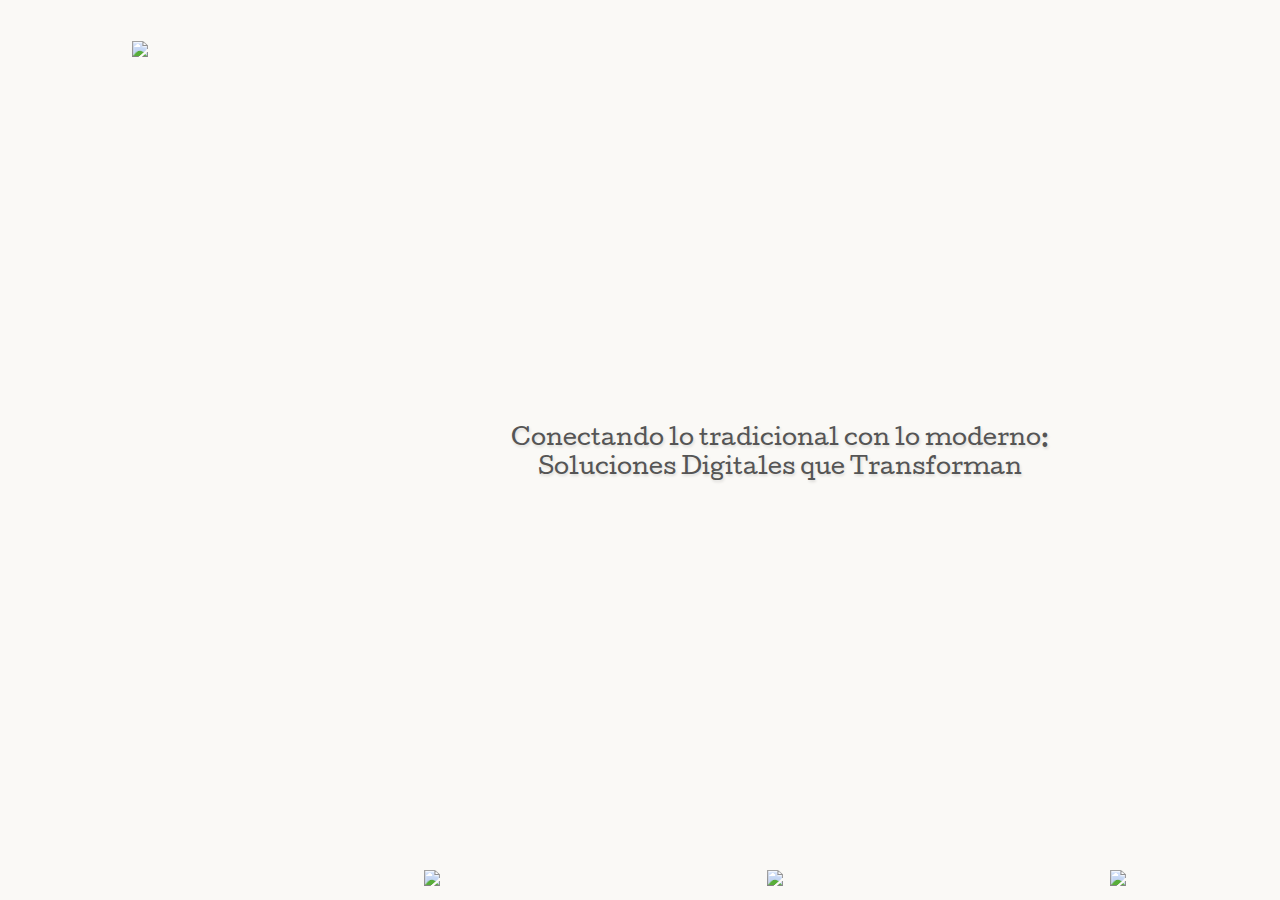
==== fg.html @ ee17c90f "upload project" ====
<!DOCTYPE html>
<html lang="es">

<head>
  <meta charset="UTF-8">
  <meta name="viewport" content="width=device-width, initial-scale=1.0">
  <meta name="description"
    content="Ofrecemos servicios de comunicación digital, incluyendo desarrollo web, aplicaciones, consultoría digital y rediseño web.">
  <meta name="keywords" content="comunicación digital, desarrollo web, aplicaciones, consultoría digital, rediseño web">
  <meta name="robots" content="index, follow">
  <meta name="author" content="franco°guevara | digital bespoke">

  <meta property="og:title" content="Servicios de Comunicación Digital | franco°guevara - digital bespoke">
  <meta property="og:description"
    content="Ofrecemos servicios de comunicación digital, incluyendo desarrollo web, aplicaciones, consultoría digital y rediseño web.">
  <meta property="og:url" content="https://francoguevara.co">
  <meta property="og:type" content="website">

  <meta name="twitter:title" content="Servicios de Comunicación Digital | franco°guevara - digital bespoke">
  <meta name="twitter:description"
    content="Ofrecemos servicios de comunicación digital, incluyendo desarrollo web, aplicaciones, consultoría digital y rediseño web.">

  <link rel="canonical" href="https://francoguevara.co">
  <link rel="stylesheet" href="style.css">
  <link rel="icon" href="img/grad.ico" type="image/x-icon">
  <link rel="apple-touch-icon" href="img/grad.png">

  <title>Servicios de Comunicación Digital: Desarrollo Web, Aplicaciones, Consultoría y Rediseño Web |
    franco°guevara - digital bespoke</title>

  <link rel="preconnect" href="https://fonts.googleapis.com">
  <link rel="preconnect" href="https://fonts.gstatic.com" crossorigin>
  <link href="https://fonts.googleapis.com/css2?family=Cutive&family=Cutive+Mono&display=swap" rel="stylesheet">

</head>

<body>

  <div class="wrapper">
    <div class="content">
      <div class="sidebar" id="sidebar">
        <img src="img/logo.svg">
      </div>
      <div class="main-content" id="scroll-container">
        <div class="tira">
          <div class="colcontent1">
            <h1 class="titulo">Conectando lo tradicional con lo moderno:<br> Soluciones Digitales que Transforman</h1>
          </div>
          <div class="colcontent"><p>contenido2</p></div>
          <div class="colcontent"><p>contenido3</p></div>
          <div class="colcontent"><p>contenido4</p></div>
        </div>
      </div>
      <div class="footer">
        <div class="column"><a href=""><img src="img/box.svg"></a></div>
        <div class="column"><a href=""><img src="img/triangle.svg"></a></div>
        <div class="column"><a href=""><img src="img/hexa.svg"></a></div>
      </div>
    </div>
  </div>

  <script>
    document.addEventListener('DOMContentLoaded', function () {
      const scrollContainer = document.getElementById('scroll-container');
      scrollContainer.addEventListener('wheel', function (e) {
        e.preventDefault(); 
        scrollContainer.scrollLeft += e.deltaY; 
      });
    });
  </script>

  <script>
   
    const scrollContainer = document.getElementById('scroll-container');
    const sidebar = document.getElementById('sidebar');

    scrollContainer.addEventListener('scroll', function () {
      if (scrollContainer.scrollLeft > 0) {
        
        sidebar.style.boxShadow = 'rgba(0, 0, 0, 0.10) 2px 2.6px';
      } else {
      
        sidebar.style.boxShadow = 'none';
      }
    });
  </script>

</body>

</html>
---- style.css ----
body, html {
    height: 100%;
    margin: 0;
    padding: 0;
    color: #555555;
    background-color: #FAF9F6;
    background-image: url("img/clean.png");
}

p {
    font-family: "Cutive Mono", monospace;
    font-weight: 400;
    font-style: normal;
    font-size: 16px;
}

h1, h2, h3, h4, h5, strong, b {
    font-family: "Cutive", serif;
    font-weight: 400;
    font-style: normal;
}

h1 {
    font-size: 1.4rem;
}

.wrapper {
    display: flex;
    height: 100%;
    flex-direction: column;
}

.content {
    display: flex;
    flex-grow: 1;
    overflow: hidden;
}

.sidebar {
    width: 250px;
    color: #555555;
    padding: 15px;
    position: fixed;
    height: 100vh;
    display: flex;
    justify-content: center;
    margin-top: 2%;
}

.sidebar img {
    height: 11em;
}

.main-content {
    flex-grow: 1;
    display: flex;
    justify-content: center;
    align-items: center;
    margin-left: 280px;
    overflow-x: auto;
    padding: 15px;
    /*scroll-snap-type: x mandatory;*/
    overflow-x: auto;
    /*scroll-behavior: smooth;*/
}

.tira {
    width: 2000px;
    display:flex;
    flex-direction: row;
    /*justify-content: center;*/
    align-items: center;
    text-align: center;
    /*scroll-snap-align: start;*/
}

.colcontent {
    min-width: 100%;
    /*scroll-snap-align: start;*/
    box-sizing: border-box;
    display: flex;
    justify-content: center;
    align-items: center;
}

.colcontent1 {
    min-width: 100%;
    /*scroll-snap-align: start;*/
    box-sizing: border-box;
    display: flex;
    justify-content: center;
    align-items: center;
}

.titulo {
    text-align: center;
    margin:0;
}

h1.titulo {
    text-shadow: 1px 2px 3px rgba(0, 0, 0, .12);
}

.footer {
    width: calc(100% - 250px);
    text-align: center;
    position: fixed;
    bottom: 0;
    color: #555555;
    padding: 10px;
    display: flex;
    flex-wrap: wrap;
    justify-content: space-between;
    margin-left: 250px;
    align-items: center;
}

.footer .column {
    flex: 1; 
    text-align: center; 
    padding: 0 10px; 
    box-sizing: border-box;
}

.footer .column img {
    max-width: 100%;
    width: 9%;
    height: auto;
  }
/*=====================================================================scrollbar====*/
.scroll-container {
    overflow-x: scroll;
    scrollbar-width: none; /* Firefox */
    -ms-overflow-style: none;  /* Internet Explorer 10+ */
}

::-webkit-scrollbar {
    height: 2px;
    display: none;
}
  
::-webkit-scrollbar-track {
    background-color: #FAF9F6;
    border-radius: 4px;
}

::-webkit-scrollbar-thumb {
    background: #666666;
    min-width: 30px;
    border-radius: 4px;
}
  

@media (max-width: 768px) {
    .sidebar {
        width: 100%;
        height: auto;
        position: relative;
        margin-left: 0;
        top: 0;
    }

    .main-content {
        margin-left: 0;
        margin-top: 60px;
    }

    .footer {
        position: relative;
        margin-top: auto;
    }

    .content {
        flex-direction: column;
    }
}
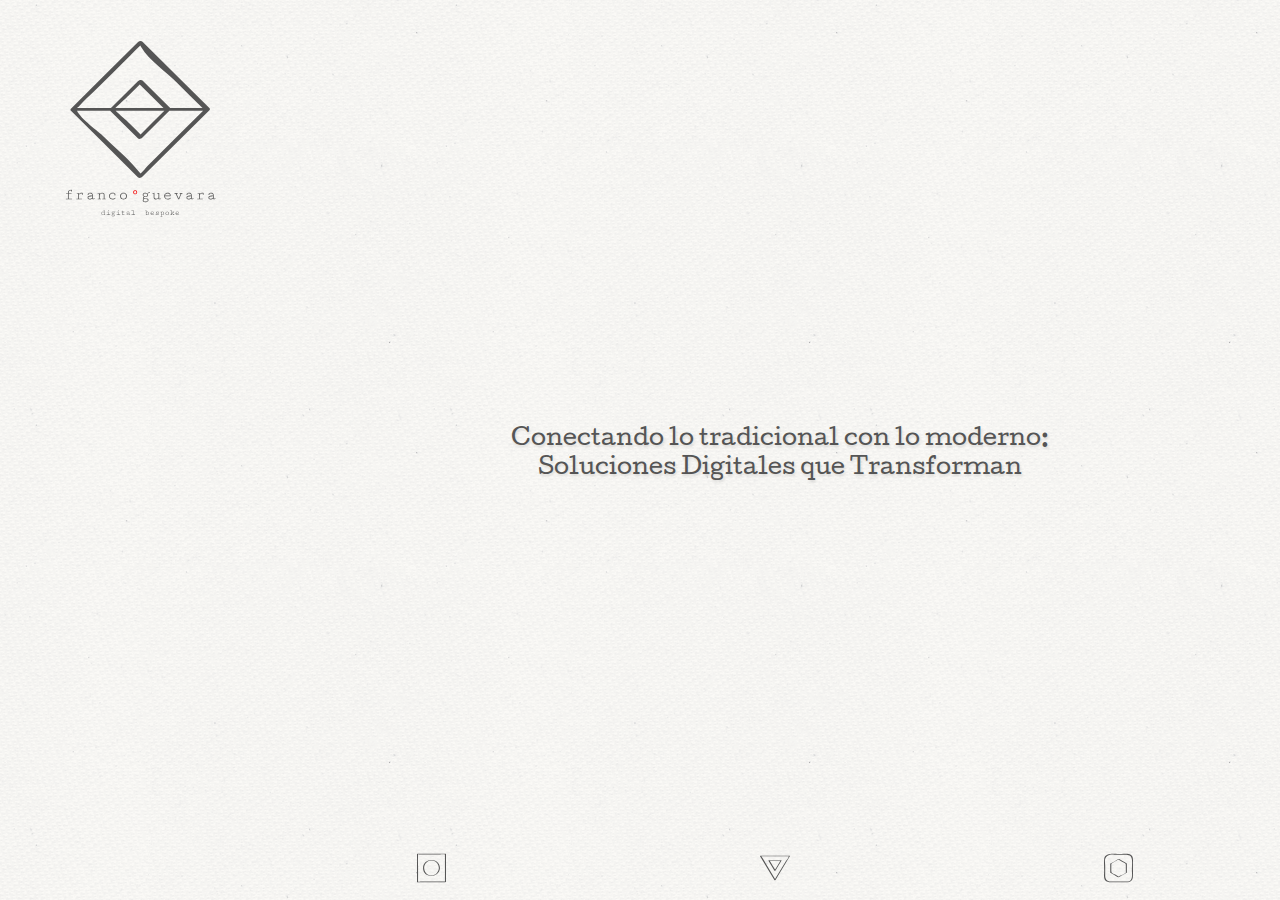
==== commit bf3a8911: "fix: espacio" ====
--- a/fg.html
+++ b/fg.html
@@ -44,7 +44,7 @@
       <div class="main-content" id="scroll-container">
         <div class="tira">
           <div class="colcontent1">
-            <h1 class="titulo">Conectando lo tradicional con lo moderno:<br> Soluciones Digitales que Transforman</h1>
+            <h1 class="titulo">Conectando lo tradicional con lo moderno:<br>Soluciones Digitales que Transforman</h1>
           </div>
           <div class="colcontent"><p>contenido2</p></div>
           <div class="colcontent"><p>contenido3</p></div>
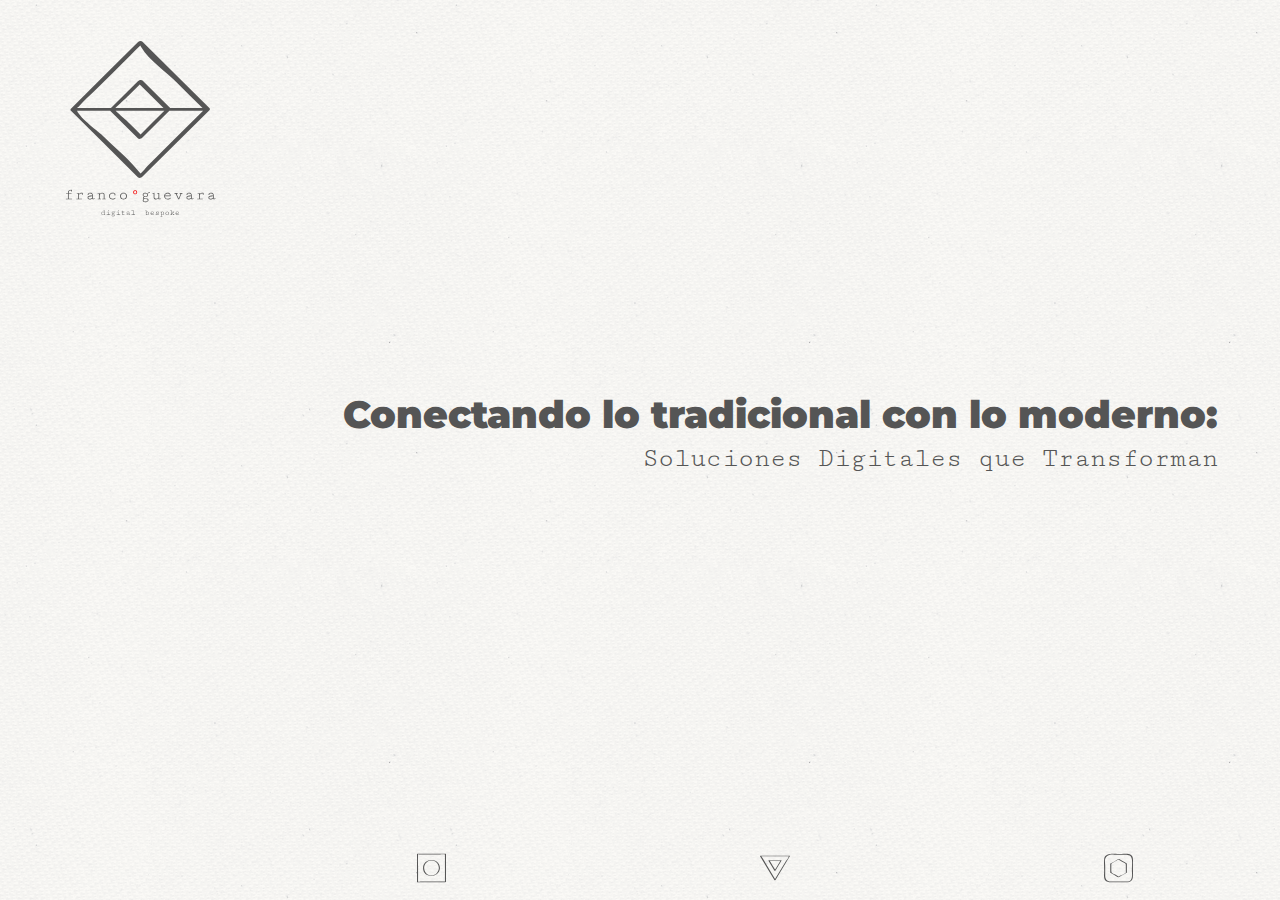
==== commit eb2c0409: "Cambios de font y titulo" ====
--- a/fg.html
+++ b/fg.html
@@ -28,9 +28,9 @@
   <title>Servicios de Comunicación Digital: Desarrollo Web, Aplicaciones, Consultoría y Rediseño Web |
     franco°guevara - digital bespoke</title>
 
-  <link rel="preconnect" href="https://fonts.googleapis.com">
-  <link rel="preconnect" href="https://fonts.gstatic.com" crossorigin>
-  <link href="https://fonts.googleapis.com/css2?family=Cutive&family=Cutive+Mono&display=swap" rel="stylesheet">
+    <link rel="preconnect" href="https://fonts.googleapis.com">
+    <link rel="preconnect" href="https://fonts.gstatic.com" crossorigin>
+    <link href="https://fonts.googleapis.com/css2?family=Cutive&family=Cutive+Mono&family=Montserrat:ital,wght@0,100..900;1,100..900&display=swap" rel="stylesheet">
 
 </head>
 
@@ -44,7 +44,7 @@
       <div class="main-content" id="scroll-container">
         <div class="tira">
           <div class="colcontent1">
-            <h1 class="titulo">Conectando lo tradicional con lo moderno:<br>Soluciones Digitales que Transforman</h1>
+            <h1 class="titulo">Conectando lo tradicional con lo moderno:<br><p>Soluciones Digitales que Transforman</p></h1>
           </div>
           <div class="colcontent"><p>contenido2</p></div>
           <div class="colcontent"><p>contenido3</p></div>
--- a/style.css
+++ b/style.css
@@ -14,9 +14,15 @@
     font-size: 16px;
 }
 
-h1, h2, h3, h4, h5, strong, b {
+h1, h2, h3, h4, h5 {
+    font-family: "Montserrat", sans-serif;
+    font-weight: 900;
+    font-style: normal;
+}
+
+b, strong, a {
     font-family: "Cutive", serif;
-    font-weight: 400;
+    font-weight: 600;
     font-style: normal;
 }
 
@@ -98,7 +104,13 @@
 }
 
 h1.titulo {
-    text-shadow: 1px 2px 3px rgba(0, 0, 0, .12);
+    font-size: 2.4rem;
+    text-align: right;
+    line-height: 1rem;
+}
+
+.titulo p {
+    font-size: 1.7rem;
 }
 
 .footer {
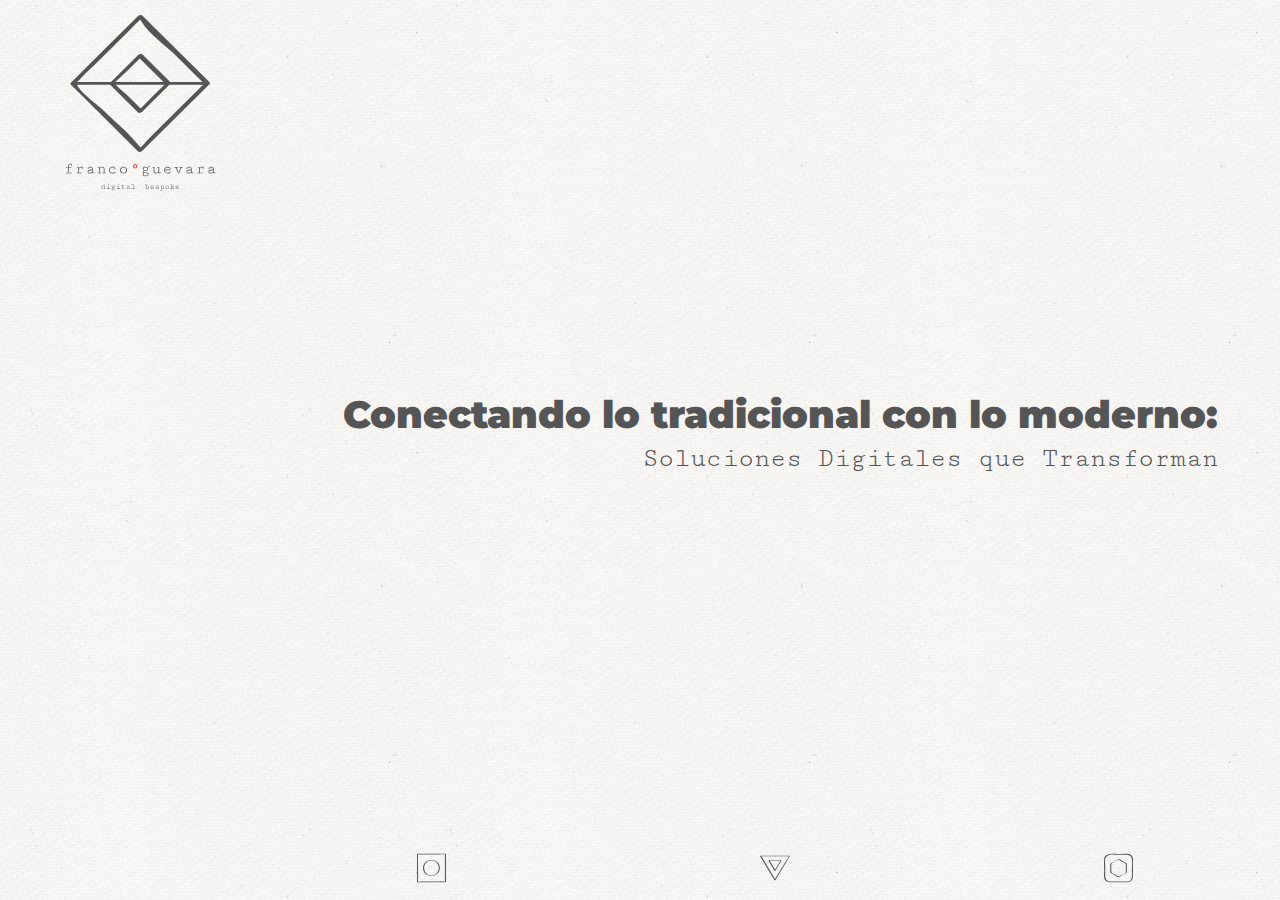
==== commit ef8b5357: "ajuste sidebar sombra y margin-top" ====
--- a/fg.html
+++ b/fg.html
@@ -77,7 +77,7 @@
     scrollContainer.addEventListener('scroll', function () {
       if (scrollContainer.scrollLeft > 0) {
         
-        sidebar.style.boxShadow = 'rgba(0, 0, 0, 0.10) 2px 2.6px';
+        sidebar.style.boxShadow = 'rgba(0, 0, 0, 0.10) 2px 4px 8px';
       } else {
       
         sidebar.style.boxShadow = 'none';
--- a/style.css
+++ b/style.css
@@ -50,7 +50,6 @@
     height: 100vh;
     display: flex;
     justify-content: center;
-    margin-top: 2%;
 }
 
 .sidebar img {
